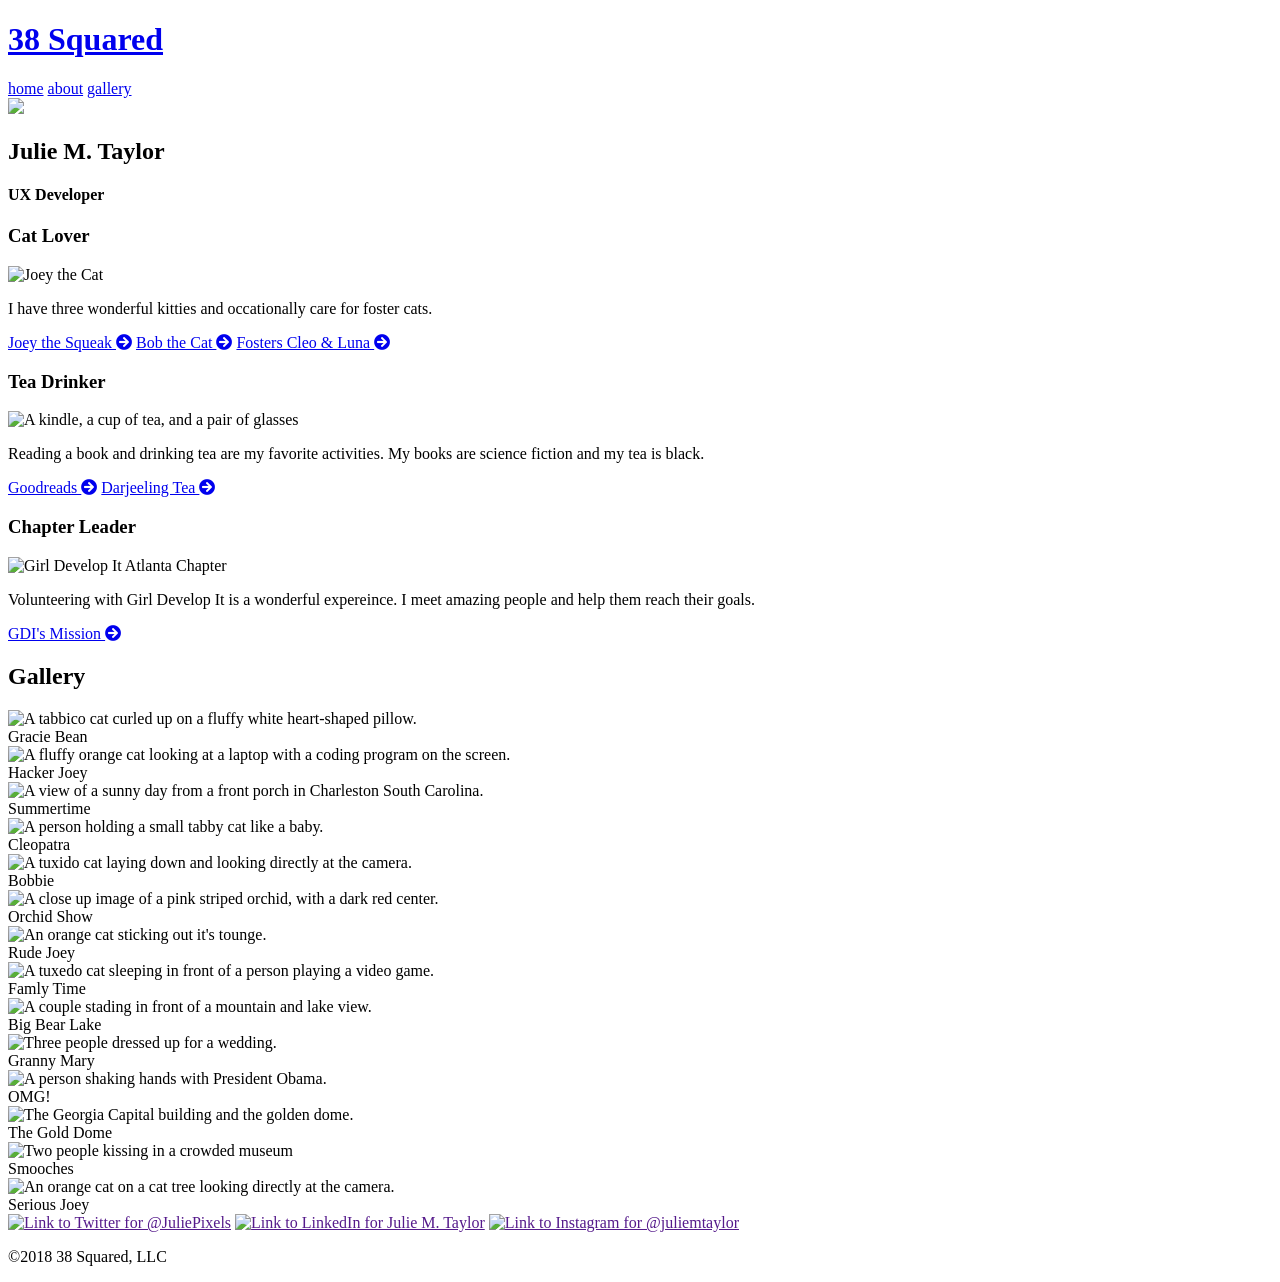
==== inter-html-css-site/index.html @ deb9cbd1 "Create site files" ====
<!doctype html>
<html>
	<head>
		<title>Julie M. Taylor</title>
		<link href="https://fonts.googleapis.com/css?family=Open+Sans|Shrikhand|Loved+by+the+King" rel="stylesheet">
		<link rel="stylesheet" href="https://use.fontawesome.com/releases/v5.0.13/css/all.css" integrity="sha384-DNOHZ68U8hZfKXOrtjWvjxusGo9WQnrNx2sqG0tfsghAvtVlRW3tvkXWZh58N9jp" crossorigin="anonymous">
		<link rel="stylesheet" href="css/normalize.css">
		<link rel="stylesheet" href="css/style.css">
		<meta name="viewport" content="width=device-width, initial-scale=1, user-scalable=true;">
	</head>

	<body>
    <header class="page-header">
			<a class="branding" href="index.html"><h1>38 Squared</h1></a>
      <nav class="top-nav">
        <a class="top-nav-link" href="index.html">home</a>
        <a class="top-nav-link" href="#about">about</a>
        <a class="top-nav-link" href="#gallery">gallery</a>
      </nav>
    </header>

    <main class="home-page-content">
      <section class="hero">
        <img class="hero-profile-pic" src="images/julie-taylor-small.jpg" />
        <h2 class="hero-profile-name">Julie M. Taylor</h2>
        <h4 class="hero-profile-title">UX Developer</h4>
      </section>

      <section class="three-columns" id="about">
        <div class="card">
          <h3 class="card-headline">Cat Lover</h3>
          <img class="card-image" src="images/joey-the-cat.jpg" title="Joey the Cat" />
          <div class="card-content">
            <p>I have three wonderful kitties and occationally care for foster cats.</p>
            <a class="card-link" href="https://www.instagram.com/fluffmastersqueak/" target="_blank">Joey the Squeak <i class="fas fa-arrow-circle-right"></i></a>
            <a class="card-link" href="https://www.instagram.com/catbobfluffpants/" target="_blank">Bob the Cat <i class="fas fa-arrow-circle-right"></i></a>
            <a class="card-link" href="https://www.instagram.com/cleo_and_luna/" target="_blank">Fosters Cleo & Luna <i class="fas fa-arrow-circle-right"></i></a>
          </div>
        </div>

        <div class="card">
          <h3 class="card-headline">Tea Drinker</h3>
          <img class="card-image" src="images/kindle-tea-glasses.jpg" title="A kindle, a cup of tea, and a pair of glasses" />
          <div class="card-content">
            <p>Reading a book and drinking tea are my favorite activities. My books are science fiction and my tea is black.</p>
            <a class="card-link" href="https://www.goodreads.com/user/show/23160203-julie" target="_blank">Goodreads <i class="fas fa-arrow-circle-right"></i></a>
            <a class="card-link" href="https://en.wikipedia.org/wiki/Darjeeling_tea" target="_blank">Darjeeling Tea <i class="fas fa-arrow-circle-right"></i></a>
          </div>
        </div>

        <div class="card">
          <h3 class="card-headline">Chapter Leader</h3>
          <img class="card-image" src="images/gdi-atl-round.svg" title="Girl Develop It Atlanta Chapter" />
          <div class="card-content">
            <p>Volunteering with Girl Develop It is a wonderful expereince. I meet amazing people and help them reach their goals.</p>
            <a class="card-link" href="https://www.girldevelopit.com/about" target="_blank">GDI's Mission <i class="fas fa-arrow-circle-right"></i></a>
          </div>
        </div>
      </section>

      <section class="gallery" id="gallery">
				<h2 class="gallery-heading">Gallery</h2>
				<div class="gallery-card">
	        <img class="gallery-image" src="images/gallery/gallery-a.png" title="A tabbico cat curled up on a fluffy white heart-shaped pillow.">
					<aside class="gallery-aside">Gracie Bean</aside>
				</div>
				<div class="gallery-card">
	        <img class="gallery-image" src="images/gallery/gallery-b.png" title="A fluffy orange cat looking at a laptop with a coding program on the screen.">
					<aside class="gallery-aside">Hacker Joey</aside>
				</div>
				<div class="gallery-card">
	        <img class="gallery-image" src="images/gallery/gallery-c.png" title="A view of a sunny day from a front porch in Charleston South Carolina.">
					<aside class="gallery-aside">Summertime</aside>
				</div>
				<div class="gallery-card">
	        <img class="gallery-image" src="images/gallery/gallery-d.png" title="A person holding a small tabby cat like a baby.">
					<aside class="gallery-aside">Cleopatra</aside>
				</div>
				<div class="gallery-card">
	        <img class="gallery-image" src="images/gallery/gallery-e.png" title="A tuxido cat laying down and looking directly at the camera.">
					<aside class="gallery-aside">Bobbie</aside>
				</div>
				<div class="gallery-card">
	        <img class="gallery-image" src="images/gallery/gallery-f.png" title="A close up image of a pink striped orchid, with a dark red center.">
					<aside class="gallery-aside">Orchid Show</aside>
				</div>
				<div class="gallery-card">
	        <img class="gallery-image" src="images/gallery/gallery-g.png" title="An orange cat sticking out it's tounge.">
					<aside class="gallery-aside">Rude Joey</aside>
				</div>
				<div class="gallery-card">
	        <img class="gallery-image" src="images/gallery/gallery-h.png" title="A tuxedo cat sleeping in front of a person playing a video game.">
					<aside class="gallery-aside">Famly Time</aside>
				</div>
				<div class="gallery-card">
	        <img class="gallery-image" src="images/gallery/gallery-i.png" title="A couple stading in front of a mountain and lake view.">
					<aside class="gallery-aside">Big Bear Lake</aside>
				</div>
				<div class="gallery-card">
	        <img class="gallery-image" src="images/gallery/gallery-j.png" title="Three people dressed up for a wedding.">
					<aside class="gallery-aside">Granny Mary</aside>
				</div>
				<div class="gallery-card">
	        <img class="gallery-image" src="images/gallery/gallery-k.png" title="A person shaking hands with President Obama.">
					<aside class="gallery-aside">OMG!</aside>
				</div>
				<div class="gallery-card">
	        <img class="gallery-image" src="images/gallery/gallery-l.png" title="The Georgia Capital building and the golden dome.">
					<aside class="gallery-aside">The Gold Dome</aside>
				</div>
				<div class="gallery-card">
	        <img class="gallery-image" src="images/gallery/gallery-m.png" title="Two people kissing in a crowded museum">
					<aside class="gallery-aside">Smooches</aside>
				</div>
				<div class="gallery-card">
	        <img class="gallery-image" src="images/gallery/gallery-n.png" title="An orange cat on a cat tree looking directly at the camera.">
					<aside class="gallery-aside">Serious Joey</aside>
				</div>
      </section>
    </main>

    <footer class="footer">
      <a class="footer-link-social" href="" target="_blank"><img src="images/twitter.svg" alt="Link to Twitter for @JuliePixels"></a>
      <a class="footer-link-social" href="" target="_blank"><img src="images/linkedin.svg" alt="Link to LinkedIn for Julie M. Taylor"></a>
			<a class="footer-link-social" href="" target="_blank"><img src="images/instagram.svg" alt="Link to Instagram for @juliemtaylor"></a>
      <!-- <a class="footer-link-social" href="" target="_blank">Portfolio</a> -->
      <p>&copy;2018 38 Squared, LLC</p>
    </footer>
  </body>
</html>
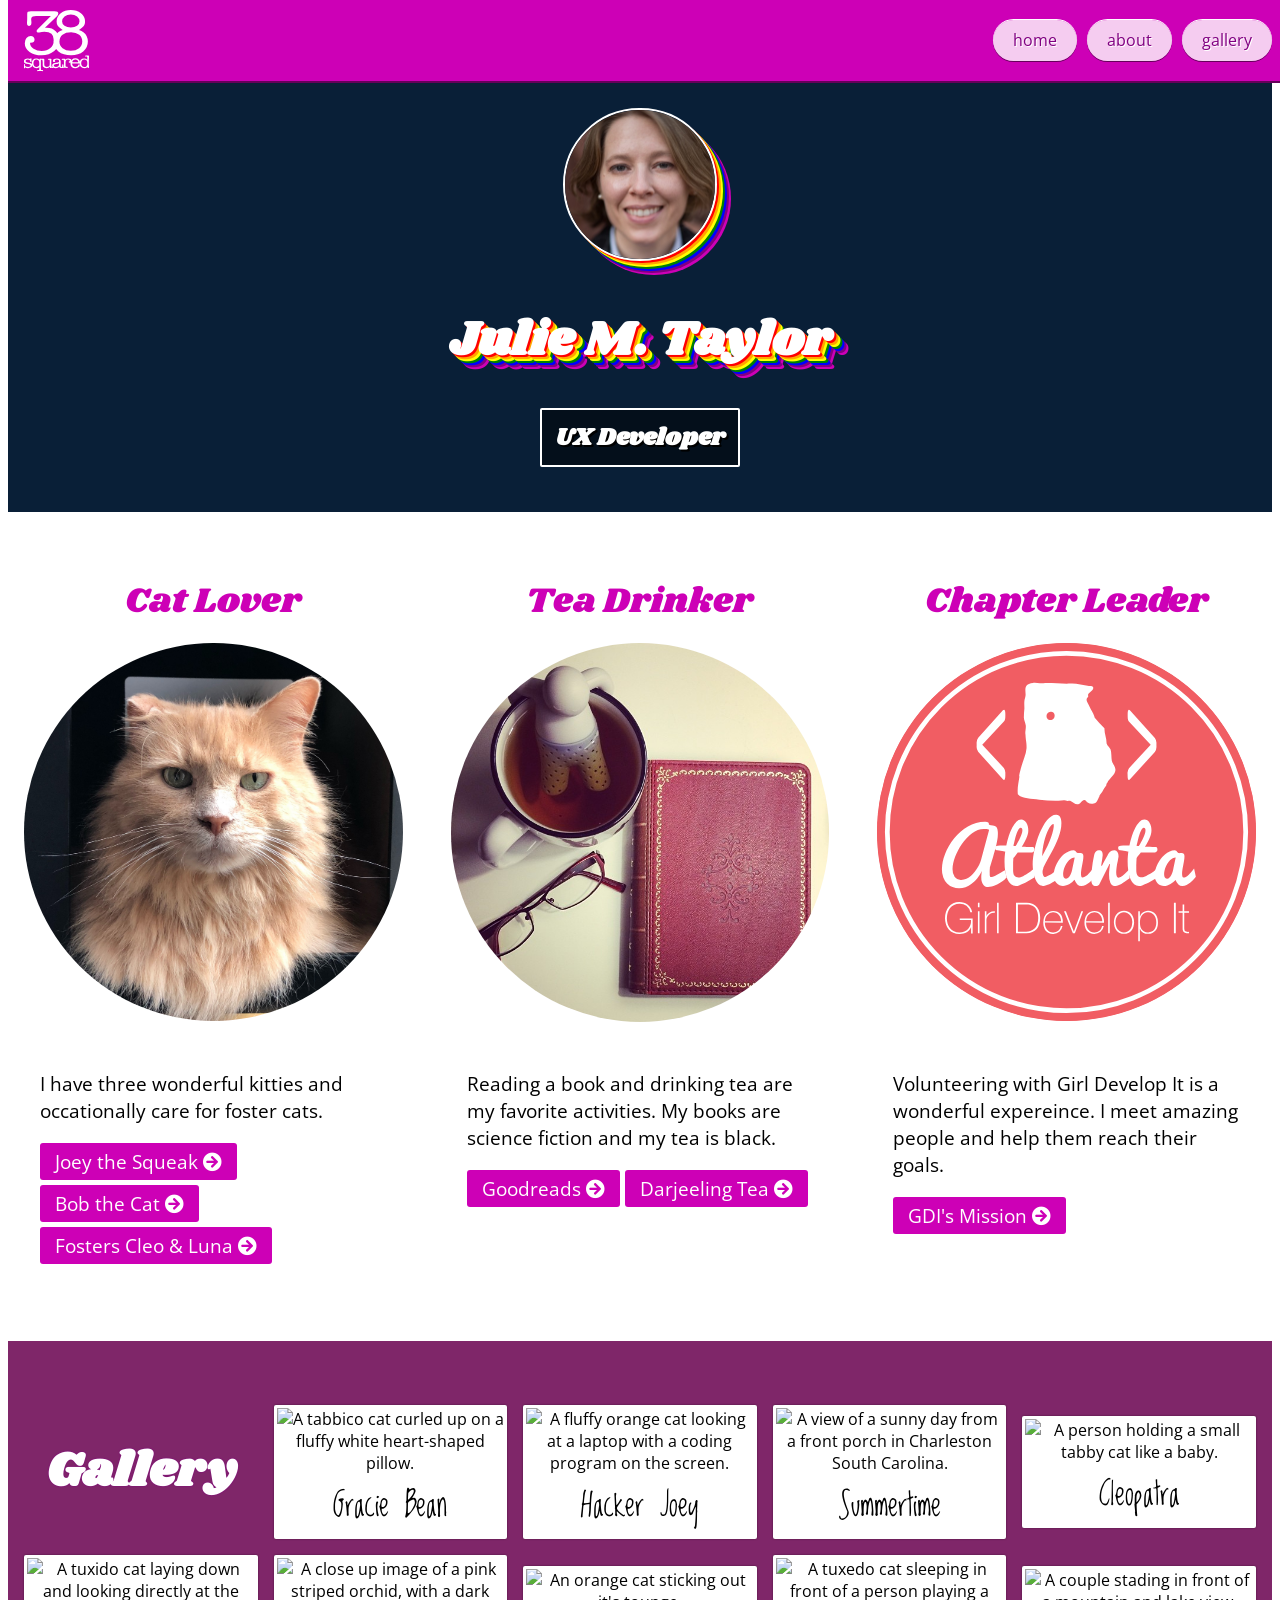
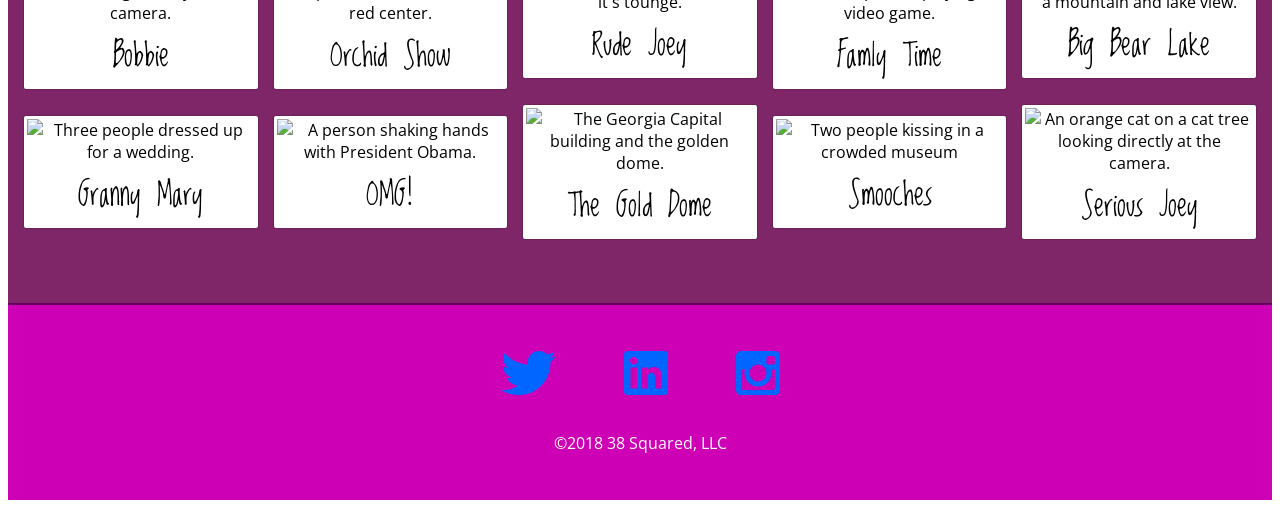
==== commit 509bb27e: "Fix indents" ====
--- a/inter-html-css-site/index.html
+++ b/inter-html-css-site/index.html
@@ -1,130 +1,125 @@
 <!doctype html>
 <html>
-	<head>
-		<title>Julie M. Taylor</title>
-		<link href="https://fonts.googleapis.com/css?family=Open+Sans|Shrikhand|Loved+by+the+King" rel="stylesheet">
-		<link rel="stylesheet" href="https://use.fontawesome.com/releases/v5.0.13/css/all.css" integrity="sha384-DNOHZ68U8hZfKXOrtjWvjxusGo9WQnrNx2sqG0tfsghAvtVlRW3tvkXWZh58N9jp" crossorigin="anonymous">
-		<link rel="stylesheet" href="css/normalize.css">
-		<link rel="stylesheet" href="css/style.css">
-		<meta name="viewport" content="width=device-width, initial-scale=1, user-scalable=true;">
-	</head>
+<!-- Created for GDI Intermediate HTML/CSS Class by JulieMTaylor.com -->
+<head>
+	<title>Julie M. Taylor</title>
+	<link href="https://fonts.googleapis.com/css?family=Open+Sans|Shrikhand|Loved+by+the+King" rel="stylesheet">
+	<link rel="stylesheet" href="https://use.fontawesome.com/releases/v5.0.13/css/all.css" integrity="sha384-DNOHZ68U8hZfKXOrtjWvjxusGo9WQnrNx2sqG0tfsghAvtVlRW3tvkXWZh58N9jp" crossorigin="anonymous">
+	<link rel="stylesheet" href="css/normalize.css">
+	<link rel="stylesheet" href="css/style.css">
+	<meta name="viewport" content="width=device-width, initial-scale=1, user-scalable=true;">
+</head>
 
-	<body>
-    <header class="page-header">
-			<a class="branding" href="index.html"><h1>38 Squared</h1></a>
-      <nav class="top-nav">
-        <a class="top-nav-link" href="index.html">home</a>
-        <a class="top-nav-link" href="#about">about</a>
-        <a class="top-nav-link" href="#gallery">gallery</a>
-      </nav>
-    </header>
+<body>
+	<header class="page-header"> <a class="branding" href="index.html"><h1>38 Squared</h1></a>
+		<nav class="top-nav"> <a class="top-nav-link" href="index.html">home</a> <a class="top-nav-link" href="#about">about</a> <a class="top-nav-link" href="#gallery">gallery</a> </nav>
+	</header>
 
-    <main class="home-page-content">
-      <section class="hero">
-        <img class="hero-profile-pic" src="images/julie-taylor-small.jpg" />
-        <h2 class="hero-profile-name">Julie M. Taylor</h2>
-        <h4 class="hero-profile-title">UX Developer</h4>
-      </section>
+	<main class="home-page-content">
+		<section class="hero"> <img class="hero-profile-pic" src="images/julie-taylor-small.jpg" />
+			<h2 class="hero-profile-name">Julie M. Taylor</h2>
+			<h4 class="hero-profile-title">UX Developer</h4>
+		</section>
 
-      <section class="three-columns" id="about">
-        <div class="card">
-          <h3 class="card-headline">Cat Lover</h3>
-          <img class="card-image" src="images/joey-the-cat.jpg" title="Joey the Cat" />
-          <div class="card-content">
-            <p>I have three wonderful kitties and occationally care for foster cats.</p>
-            <a class="card-link" href="https://www.instagram.com/fluffmastersqueak/" target="_blank">Joey the Squeak <i class="fas fa-arrow-circle-right"></i></a>
-            <a class="card-link" href="https://www.instagram.com/catbobfluffpants/" target="_blank">Bob the Cat <i class="fas fa-arrow-circle-right"></i></a>
-            <a class="card-link" href="https://www.instagram.com/cleo_and_luna/" target="_blank">Fosters Cleo & Luna <i class="fas fa-arrow-circle-right"></i></a>
-          </div>
-        </div>
+		<section class="three-columns" id="about"> <!-- Added id here to use as a target for the top navigation. -->
+			<div class="card">
+				<h3 class="card-headline">Cat Lover</h3>
+				<img class="card-image" src="images/joey-the-cat.jpg" title="Joey the Cat" />
+				<div class="card-content">
+					<p>I have three wonderful kitties and occationally care for foster cats.</p>
+					<a class="card-link" href="https://www.instagram.com/fluffmastersqueak/" target="_blank">Joey the Squeak <i class="fas fa-arrow-circle-right"></i></a>
+					<a class="card-link" href="https://www.instagram.com/catbobfluffpants/" target="_blank">Bob the Cat <i class="fas fa-arrow-circle-right"></i></a>
+					<a class="card-link" href="https://www.instagram.com/cleo_and_luna/" target="_blank">Fosters Cleo & Luna <i class="fas fa-arrow-circle-right"></i></a>
+				</div>
+			</div>
+			<div class="card">
+				<h3 class="card-headline">Tea Drinker</h3>
+				<img class="card-image" src="images/kindle-tea-glasses.jpg" title="A kindle, a cup of tea, and a pair of glasses" />
+				<div class="card-content">
+					<p>Reading a book and drinking tea are my favorite activities. My books are science fiction and my tea is black.</p>
+					<a class="card-link" href="https://www.goodreads.com/user/show/23160203-julie" target="_blank">Goodreads <i class="fas fa-arrow-circle-right"></i></a>
+					<a class="card-link" href="https://en.wikipedia.org/wiki/Darjeeling_tea" target="_blank">Darjeeling Tea <i class="fas fa-arrow-circle-right"></i></a>
+				</div>
+			</div>
+			<div class="card">
+				<h3 class="card-headline">Chapter Leader</h3>
+				<img class="card-image" src="images/gdi-atl-round.svg" title="Girl Develop It Atlanta Chapter" />
+				<div class="card-content">
+					<p>Volunteering with Girl Develop It is a wonderful expereince. I meet amazing people and help them reach their goals.</p>
+					<a class="card-link" href="https://www.girldevelopit.com/about" target="_blank">GDI's Mission <i class="fas fa-arrow-circle-right"></i></a>
+				</div>
+			</div>
+		</section>
 
-        <div class="card">
-          <h3 class="card-headline">Tea Drinker</h3>
-          <img class="card-image" src="images/kindle-tea-glasses.jpg" title="A kindle, a cup of tea, and a pair of glasses" />
-          <div class="card-content">
-            <p>Reading a book and drinking tea are my favorite activities. My books are science fiction and my tea is black.</p>
-            <a class="card-link" href="https://www.goodreads.com/user/show/23160203-julie" target="_blank">Goodreads <i class="fas fa-arrow-circle-right"></i></a>
-            <a class="card-link" href="https://en.wikipedia.org/wiki/Darjeeling_tea" target="_blank">Darjeeling Tea <i class="fas fa-arrow-circle-right"></i></a>
-          </div>
-        </div>
+		<section class="gallery" id="gallery">
+			<h2 class="gallery-heading">Gallery</h2>
+			<div class="gallery-card">
+				<img class="gallery-image" src="images/gallery/gallery-a.png" title="A tabbico cat curled up on a fluffy white heart-shaped pillow.">
+				<aside class="gallery-aside">Gracie Bean</aside>
+			</div>
+			<div class="gallery-card">
+				<img class="gallery-image" src="images/gallery/gallery-b.png" title="A fluffy orange cat looking at a laptop with a coding program on the screen.">
+				<aside class="gallery-aside">Hacker Joey</aside>
+			</div>
+			<div class="gallery-card">
+				<img class="gallery-image" src="images/gallery/gallery-c.png" title="A view of a sunny day from a front porch in Charleston South Carolina.">
+				<aside class="gallery-aside">Summertime</aside>
+			</div>
+			<div class="gallery-card">
+				<img class="gallery-image" src="images/gallery/gallery-d.png" title="A person holding a small tabby cat like a baby.">
+				<aside class="gallery-aside">Cleopatra</aside>
+			</div>
+			<div class="gallery-card">
+				<img class="gallery-image" src="images/gallery/gallery-e.png" title="A tuxido cat laying down and looking directly at the camera.">
+				<aside class="gallery-aside">Bobbie</aside>
+			</div>
+			<div class="gallery-card">
+				<img class="gallery-image" src="images/gallery/gallery-f.png" title="A close up image of a pink striped orchid, with a dark red center.">
+				<aside class="gallery-aside">Orchid Show</aside>
+			</div>
+			<div class="gallery-card">
+				<img class="gallery-image" src="images/gallery/gallery-g.png" title="An orange cat sticking out it's tounge.">
+				<aside class="gallery-aside">Rude Joey</aside>
+			</div>
+			<div class="gallery-card">
+				<img class="gallery-image" src="images/gallery/gallery-h.png" title="A tuxedo cat sleeping in front of a person playing a video game.">
+				<aside class="gallery-aside">Famly Time</aside>
+			</div>
+			<div class="gallery-card">
+				<img class="gallery-image" src="images/gallery/gallery-i.png" title="A couple stading in front of a mountain and lake view.">
+				<aside class="gallery-aside">Big Bear Lake</aside>
+			</div>
+			<div class="gallery-card">
+				<img class="gallery-image" src="images/gallery/gallery-j.png" title="Three people dressed up for a wedding.">
+				<aside class="gallery-aside">Granny Mary</aside>
+			</div>
+			<div class="gallery-card">
+				<img class="gallery-image" src="images/gallery/gallery-k.png" title="A person shaking hands with President Obama.">
+				<aside class="gallery-aside">OMG!</aside>
+			</div>
+			<div class="gallery-card">
+				<img class="gallery-image" src="images/gallery/gallery-l.png" title="The Georgia Capital building and the golden dome.">
+				<aside class="gallery-aside">The Gold Dome</aside>
+			</div>
+			<div class="gallery-card">
+				<img class="gallery-image" src="images/gallery/gallery-m.png" title="Two people kissing in a crowded museum">
+				<aside class="gallery-aside">Smooches</aside>
+			</div>
+			<div class="gallery-card">
+				<img class="gallery-image" src="images/gallery/gallery-n.png" title="An orange cat on a cat tree looking directly at the camera.">
+				<aside class="gallery-aside">Serious Joey</aside>
+			</div>
+		</section>
+	</main>
+	
+	<footer class="footer">
+		<a class="footer-link-social" href="" target="_blank"><img src="images/twitter.svg" alt="Link to Twitter for @JuliePixels"></a>
+		<a class="footer-link-social" href="" target="_blank"><img src="images/linkedin.svg" alt="Link to LinkedIn for Julie M. Taylor"></a>
+		<a class="footer-link-social" href="" target="_blank"><img src="images/instagram.svg" alt="Link to Instagram for @juliemtaylor"></a>
+		<!-- <a class="footer-link-social" href="" target="_blank">Portfolio</a> -->
 
-        <div class="card">
-          <h3 class="card-headline">Chapter Leader</h3>
-          <img class="card-image" src="images/gdi-atl-round.svg" title="Girl Develop It Atlanta Chapter" />
-          <div class="card-content">
-            <p>Volunteering with Girl Develop It is a wonderful expereince. I meet amazing people and help them reach their goals.</p>
-            <a class="card-link" href="https://www.girldevelopit.com/about" target="_blank">GDI's Mission <i class="fas fa-arrow-circle-right"></i></a>
-          </div>
-        </div>
-      </section>
+		<p>&copy;2018 38 Squared, LLC</p>
+	</footer>
+</body>
 
-      <section class="gallery" id="gallery">
-				<h2 class="gallery-heading">Gallery</h2>
-				<div class="gallery-card">
-	        <img class="gallery-image" src="images/gallery/gallery-a.png" title="A tabbico cat curled up on a fluffy white heart-shaped pillow.">
-					<aside class="gallery-aside">Gracie Bean</aside>
-				</div>
-				<div class="gallery-card">
-	        <img class="gallery-image" src="images/gallery/gallery-b.png" title="A fluffy orange cat looking at a laptop with a coding program on the screen.">
-					<aside class="gallery-aside">Hacker Joey</aside>
-				</div>
-				<div class="gallery-card">
-	        <img class="gallery-image" src="images/gallery/gallery-c.png" title="A view of a sunny day from a front porch in Charleston South Carolina.">
-					<aside class="gallery-aside">Summertime</aside>
-				</div>
-				<div class="gallery-card">
-	        <img class="gallery-image" src="images/gallery/gallery-d.png" title="A person holding a small tabby cat like a baby.">
-					<aside class="gallery-aside">Cleopatra</aside>
-				</div>
-				<div class="gallery-card">
-	        <img class="gallery-image" src="images/gallery/gallery-e.png" title="A tuxido cat laying down and looking directly at the camera.">
-					<aside class="gallery-aside">Bobbie</aside>
-				</div>
-				<div class="gallery-card">
-	        <img class="gallery-image" src="images/gallery/gallery-f.png" title="A close up image of a pink striped orchid, with a dark red center.">
-					<aside class="gallery-aside">Orchid Show</aside>
-				</div>
-				<div class="gallery-card">
-	        <img class="gallery-image" src="images/gallery/gallery-g.png" title="An orange cat sticking out it's tounge.">
-					<aside class="gallery-aside">Rude Joey</aside>
-				</div>
-				<div class="gallery-card">
-	        <img class="gallery-image" src="images/gallery/gallery-h.png" title="A tuxedo cat sleeping in front of a person playing a video game.">
-					<aside class="gallery-aside">Famly Time</aside>
-				</div>
-				<div class="gallery-card">
-	        <img class="gallery-image" src="images/gallery/gallery-i.png" title="A couple stading in front of a mountain and lake view.">
-					<aside class="gallery-aside">Big Bear Lake</aside>
-				</div>
-				<div class="gallery-card">
-	        <img class="gallery-image" src="images/gallery/gallery-j.png" title="Three people dressed up for a wedding.">
-					<aside class="gallery-aside">Granny Mary</aside>
-				</div>
-				<div class="gallery-card">
-	        <img class="gallery-image" src="images/gallery/gallery-k.png" title="A person shaking hands with President Obama.">
-					<aside class="gallery-aside">OMG!</aside>
-				</div>
-				<div class="gallery-card">
-	        <img class="gallery-image" src="images/gallery/gallery-l.png" title="The Georgia Capital building and the golden dome.">
-					<aside class="gallery-aside">The Gold Dome</aside>
-				</div>
-				<div class="gallery-card">
-	        <img class="gallery-image" src="images/gallery/gallery-m.png" title="Two people kissing in a crowded museum">
-					<aside class="gallery-aside">Smooches</aside>
-				</div>
-				<div class="gallery-card">
-	        <img class="gallery-image" src="images/gallery/gallery-n.png" title="An orange cat on a cat tree looking directly at the camera.">
-					<aside class="gallery-aside">Serious Joey</aside>
-				</div>
-      </section>
-    </main>
-
-    <footer class="footer">
-      <a class="footer-link-social" href="" target="_blank"><img src="images/twitter.svg" alt="Link to Twitter for @JuliePixels"></a>
-      <a class="footer-link-social" href="" target="_blank"><img src="images/linkedin.svg" alt="Link to LinkedIn for Julie M. Taylor"></a>
-			<a class="footer-link-social" href="" target="_blank"><img src="images/instagram.svg" alt="Link to Instagram for @juliemtaylor"></a>
-      <!-- <a class="footer-link-social" href="" target="_blank">Portfolio</a> -->
-      <p>&copy;2018 38 Squared, LLC</p>
-    </footer>
-  </body>
 </html>
--- a/inter-html-css-site/css/style.css
+++ b/inter-html-css-site/css/style.css
@@ -0,0 +1,274 @@
+/* Created for GDI Intermediate HTML/CSS Class by JulieMTaylor.com */
+
+/* This is to make sure the box model includes the margin, padding, and border sizes when calculating each objects size. The asterisk targets every html element loaded in the browser so this is used very rarly so as not to slow down the page loading. */
+
+* {
+  box-sizing: border-box;
+}
+
+/* The body and headings use fonts linked from Google Fonts in the head of the HTML file. */
+
+body {
+  font-family: 'Open Sans', sans-serif;
+}
+
+h1, h2, h3, h4, h5, h6 {
+  font-family: 'Shrikhand', cursive;
+}
+
+h2 {
+  font-size: 3em;
+}
+
+h3 {
+  color: #cd00b6;
+  font-size: 2.2em;
+  font-weight: normal;
+}
+
+/* This media query will only target screens larger than 767px wide. */
+
+@media (min-width: 768px) {}
+
+/* The copy inside this element will not be visible to viewers but will be read by screen readers. I've used an SVG image type for the logo which is placed as a background image. This means the logo will be crisp and look great at any screen size and resolution. */
+
+.branding {
+  color: transparent;
+  background-image: url('../images/38squared-logo.svg');
+  background-position: top;
+  background-repeat: no-repeat;
+  background-size: contain;
+  height: 65px;
+  width: 65px;
+}
+
+.page-header {
+  background: #cd00b6;
+  border-bottom: 2px solid rgba(0, 0, 0, .5);
+  display: flex;
+  justify-content: space-between;
+  min-height: 75px;
+  padding: .5em 1rem;
+  position: fixed;
+  top: 0;
+  width: 100%;
+  z-index: 10;
+}
+
+.top-nav {
+  display: flex;
+  align-items: center;
+}
+
+.top-nav-link {
+  background: rgba(255, 255, 255, .8);
+  border-radius: 25px;
+  /* This creates the pill shape. */
+  box-shadow: /* There are two box shadows seperated by a comma. */
+  0 -1px 0 white, 0 1px 0 rgba(0, 0, 0, .5);
+  color: purple;
+  display: block;
+  margin-left: 10px;
+  padding: 9px 20px 10px;
+  text-align: center;
+  text-decoration: none;
+  text-shadow: 1px 1px 0 white;
+}
+
+.top-nav-link:hover {
+  background: white;
+  box-shadow: none;
+}
+
+.home-page-content {
+  margin-top: 75px;
+}
+
+.hero {
+  color: white;
+  background-color: #091f37;
+  /* Added a background color to prevent the flash of a blank white screen as the image is loading. */
+  background-image: url('../images/milky-way-hero.jpeg');
+  background-position: center center;
+  background-size: cover;
+  min-height: 300px;
+  padding: 1vw 0;
+  text-align: center;
+}
+
+.hero-profile-pic {
+  border: 2px solid white;
+  border-radius: 50%;
+  box-shadow: 2px 2px 0 red, 4px 4px 0 orange, 6px 6px 0 yellow, 8px 8px 0 green, 10px 10px 0 blue, 12px 12px 0 purple, 14px 14px 0 #cd00b6;
+  height: 12vw;
+  margin-top: 20px;
+  min-height: 90px;
+}
+
+.hero-profile-name {
+  font-size: 3rem;
+  margin-bottom: 1rem;
+  text-shadow: 2px 2px 0 red, 4px 4px 0 orange, 6px 6px 0 yellow, 8px 8px 0 green, 10px 10px 0 blue, 12px 12px 0 purple, 14px 14px 0 #cd00b6;
+}
+
+.hero-profile-title {
+  background-color: rgba(0, 0, 0, .5);
+  border: 2px solid white;
+  border-radius: 2px;
+  font-size: 1.5rem;
+  margin-left: auto;
+  margin-right: auto;
+  padding: 10px;
+  text-shadow: 2px 2px 0 black;
+  width: 200px;
+}
+
+.three-columns {
+  display: grid;
+  grid-template-columns: repeat(auto-fit, minmax(275px, 1fr));
+  grid-gap: 3rem;
+  padding: 3rem 1rem;
+}
+
+.card-headline {
+  margin: 0;
+  padding: 1rem;
+  text-align: center;
+}
+
+.card-image {
+  border-radius: 50%;
+  width: 100%;
+}
+
+.card-image:hover {
+  animation: wiggle .3s 2; /* The animation name "wiggle" was choosen and is referenced from the @keyframe instructions below. I found this code referenced at http://www.websitecodetutorials.com/code/css/css3-wiggle-on-hover-demo.php */
+
+  /* All the animation and movement on this site is triggered on mouse hover. Which means none of these will appear on a touch screen. */
+}
+
+@keyframes wiggle {
+  0% {
+    transform: rotate(3deg);
+  }
+  50% {
+    transform: rotate(-3deg);
+  }
+  100% {
+    transform: rotate(3deg);
+  }
+}
+
+/* Added background color to each of the circles to prevent a blank white area showing while the images are loading. */
+
+.card:first-child .card-image {
+  background-color: #302625;
+}
+
+.card:nth-child(2) .card-image {
+  background-color: #d9d4b5;
+}
+
+.card:last-child .card-image {
+  background-color: #f15d63;
+}
+
+.card-content {
+  font-size: 1.2em;
+  padding: 1.5rem 1rem;
+}
+
+.card-link {
+  background-color: #cd00b6;
+  border-radius: 3px;
+  color: white;
+  display: inline-block;
+  margin-bottom: 5px;
+  padding: 5px 25px 5px 15px;
+  text-decoration: none;
+}
+
+.card-link:hover {
+  transition: padding-right 1s; /* CSS transition is one way to add movement to an element. In this example the right padding of the button shifts at the same pace as the margin of the icon inside the button. Making the arrow move without changing the size of the button. */
+  padding-right: 15px;
+}
+
+.fa-arrow-circle-right {
+  margin-right: -10px;
+}
+
+.card-link:hover .fa-arrow-circle-right {
+  transition: margin-left 1s; /* CSS transition is synced here with the button changes above. */
+  margin-left: 10px;
+}
+
+.gallery {
+  align-items: center;
+  background-color: #7F2669;
+  display: grid;
+  grid-gap: 1rem;
+  grid-template-columns: repeat(auto-fit, minmax(200px, 1fr));
+  justify-items: center;
+  padding: 4rem 1rem;
+}
+
+.gallery-heading {
+  border-radius: 2px;
+  color: white;
+  margin: 0;
+  text-align: center;
+  text-shadow: 0 0 2px purple;
+}
+
+.gallery-card {
+  background-color: white;
+  border-radius: 2px;
+  box-shadow: 0 0 2px rgba(0, 0, 0, .5);
+  text-align: center;
+}
+
+.gallery-image {
+  padding: 3px 3px 0 3px;
+  width: 100%;
+}
+
+.gallery-card:hover {
+  box-shadow: 0 0 5px rgba(0, 0, 0, .5);
+  animation: grow .3s 1; /* The animation name "grow" was choosen and is referenced from the @keyframe instructions below. */
+  transform: scale(1.5);
+}
+
+@keyframes grow {
+  0% {
+    transform: scale(1);
+  }
+  100% {
+    transform: scale(1.5);
+  }
+}
+
+.gallery-aside {
+  font-family: 'Loved by the King', cursive;
+  font-size: 2em;
+  padding: 5px;
+  width: 100%;
+}
+
+.footer {
+  background-color: #cd00b6;
+  border-top: 2px solid rgba(0, 0, 0, .5);
+  color: white;
+  padding-bottom: 30px;
+  padding-top: 30px;
+  text-align: center;
+}
+
+.footer-link-social {
+  display: inline-block;
+  margin: 1rem;
+  padding: 0 1rem;
+}
+
+.footer-link-social img:hover {
+  filter: hue-rotate(90deg);
+}
